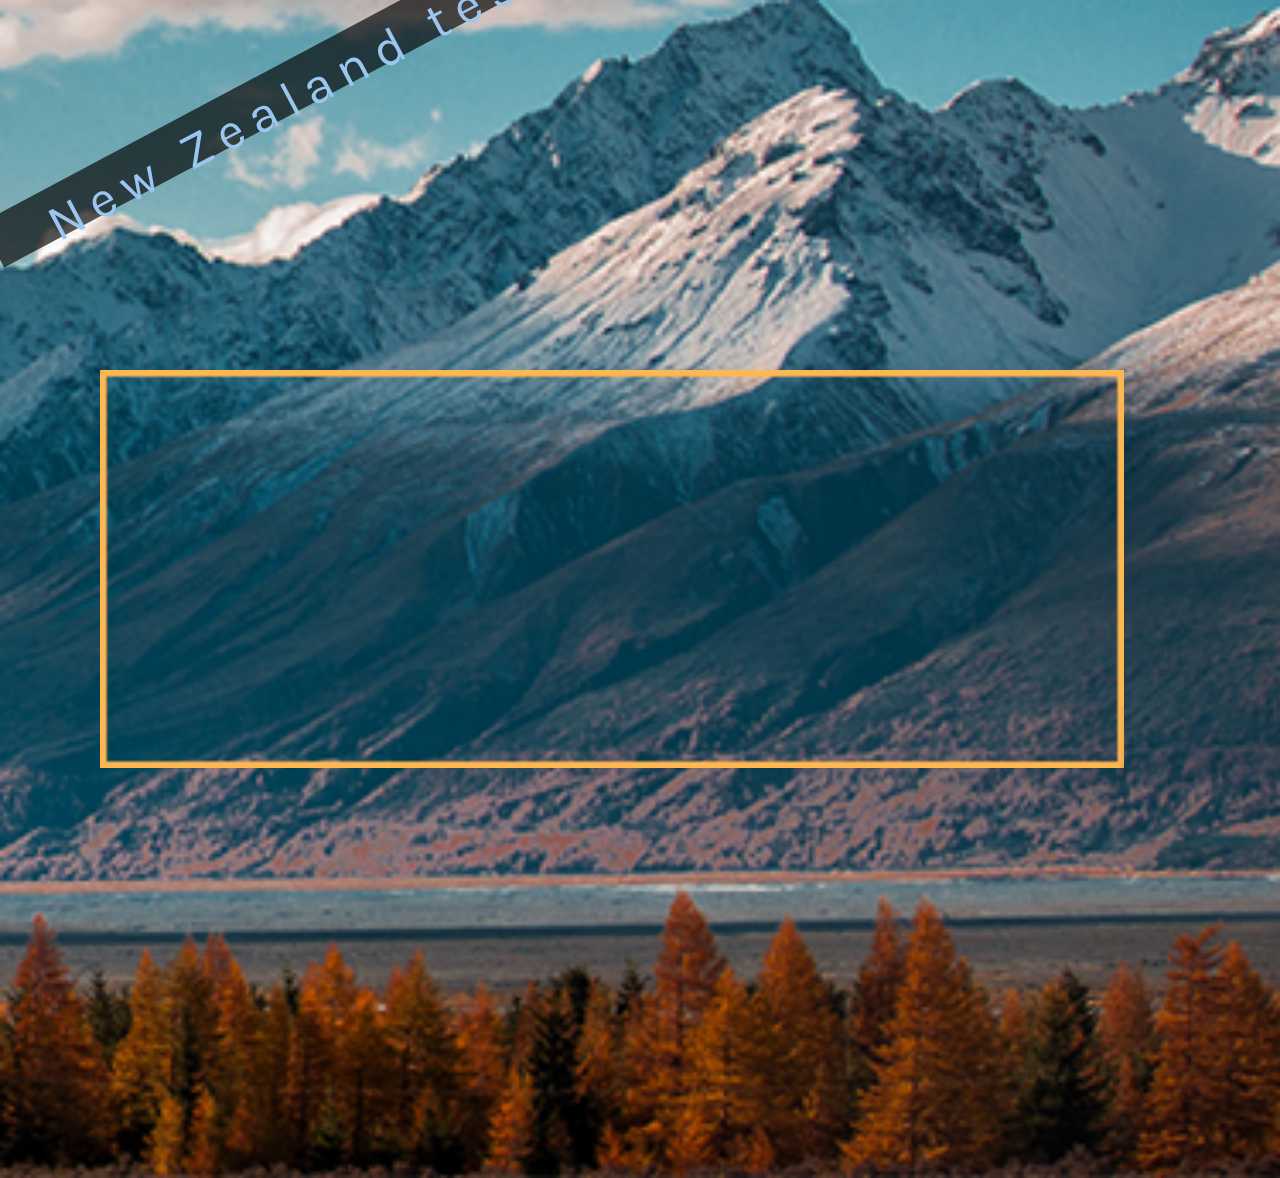
==== index.html @ a5a82c9b "first commit" ====
<!DOCTYPE html>
<html>

<head>
    <meta charset="utf-8">
    <title>International Homestay ltd</title>

    <!--NZ heading font-->
    <link href="https://fonts.googleapis.com/css?family=Karla" rel="stylesheet">

    <!--latest compiled and minified CSS -->
    <link rel="stylesheet" href="css/bootstrap.min.css">
    <!--Optional theme -->
    <link rel="stylesheet" href="css/bootstrap-theme.min.css">

    <link rel="stylesheet" href="css/header.css" media="screen" title="no title">
</head>

<body>
    <div class="container-fluid">
        <div class="row">
            <img src="img/mobile_header_img.png" class="img-responsive header_img" />
            <div id="new_zealand">
                <p>
                    New Zealand testing
                </p>
            </div>
            <div class="header-rect">
                <img src="img/homestay_mobile_protoype_headerRect.png" class="img-responsive header_rect" />
            </div>
        </div>
    </div>
    <!--end.hero.container-->


    <div class="container-fluid">

    </div>
    <!--end.menu.container-->

    <div class="container-fluid">

    </div>
    <!--end.description.container-->

    <div class="container-fluid">

    </div>
    <!--end.missionStatement.container-->


    <script src="js/jquery-3.1.0.min.js"></script>
    <script src="js/bootstrap.js"></script>
</body>

</html>
---- css/header.css ----
.header_img{
  min-width: 100%;
  position: absolute;
}

.header_rect {
  position: relative;
  display: block;
  top: 320px;
  left: 100px;
  width: 80%;
  height: auto;
}

#new_zealand {
  position: relative;
  display: block;
  width: 70%;
  height: 50px;
  background: rgba(0, 0, 0, 0.66);
  color: #9ac6f0;
  font-size: 4vw;
  top: 10px;
  left: -60px;

  transform: rotate(-28deg);

}

#new_zealand p {
  padding-left: 60px;
  font-family: 'Karla', sans-serif;
  letter-spacing: 10px;
}
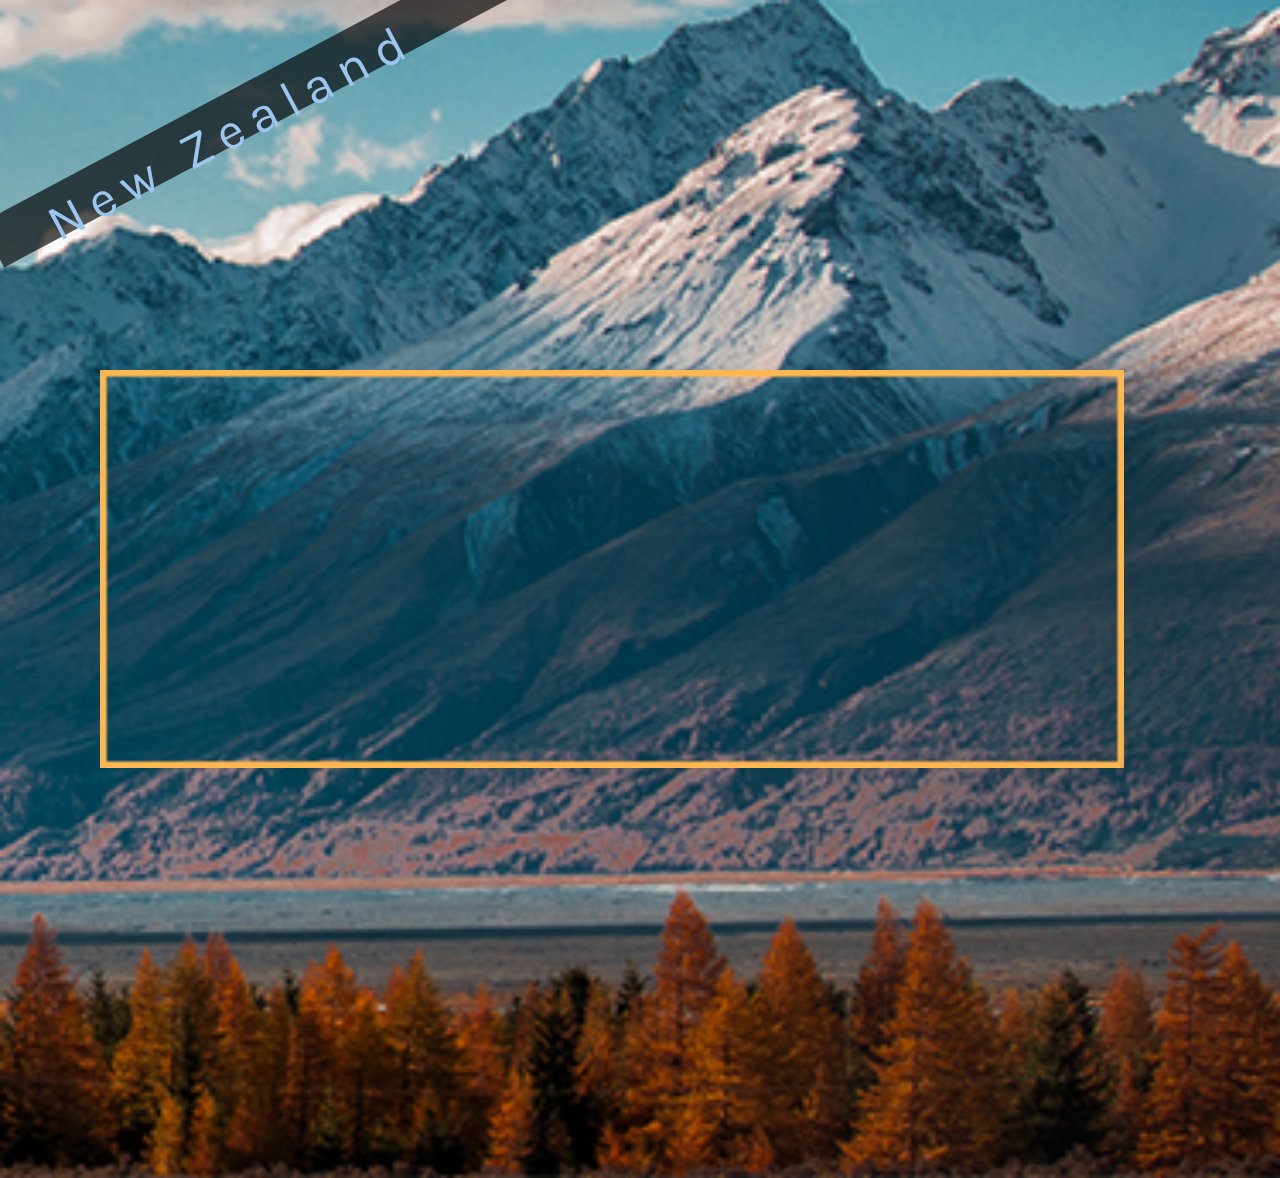
==== commit c47be9db: "refactored" ====
--- a/index.html
+++ b/index.html
@@ -22,7 +22,7 @@
             <img src="img/mobile_header_img.png" class="img-responsive header_img" />
             <div id="new_zealand">
                 <p>
-                    New Zealand testing
+                    New Zealand
                 </p>
             </div>
             <div class="header-rect">
